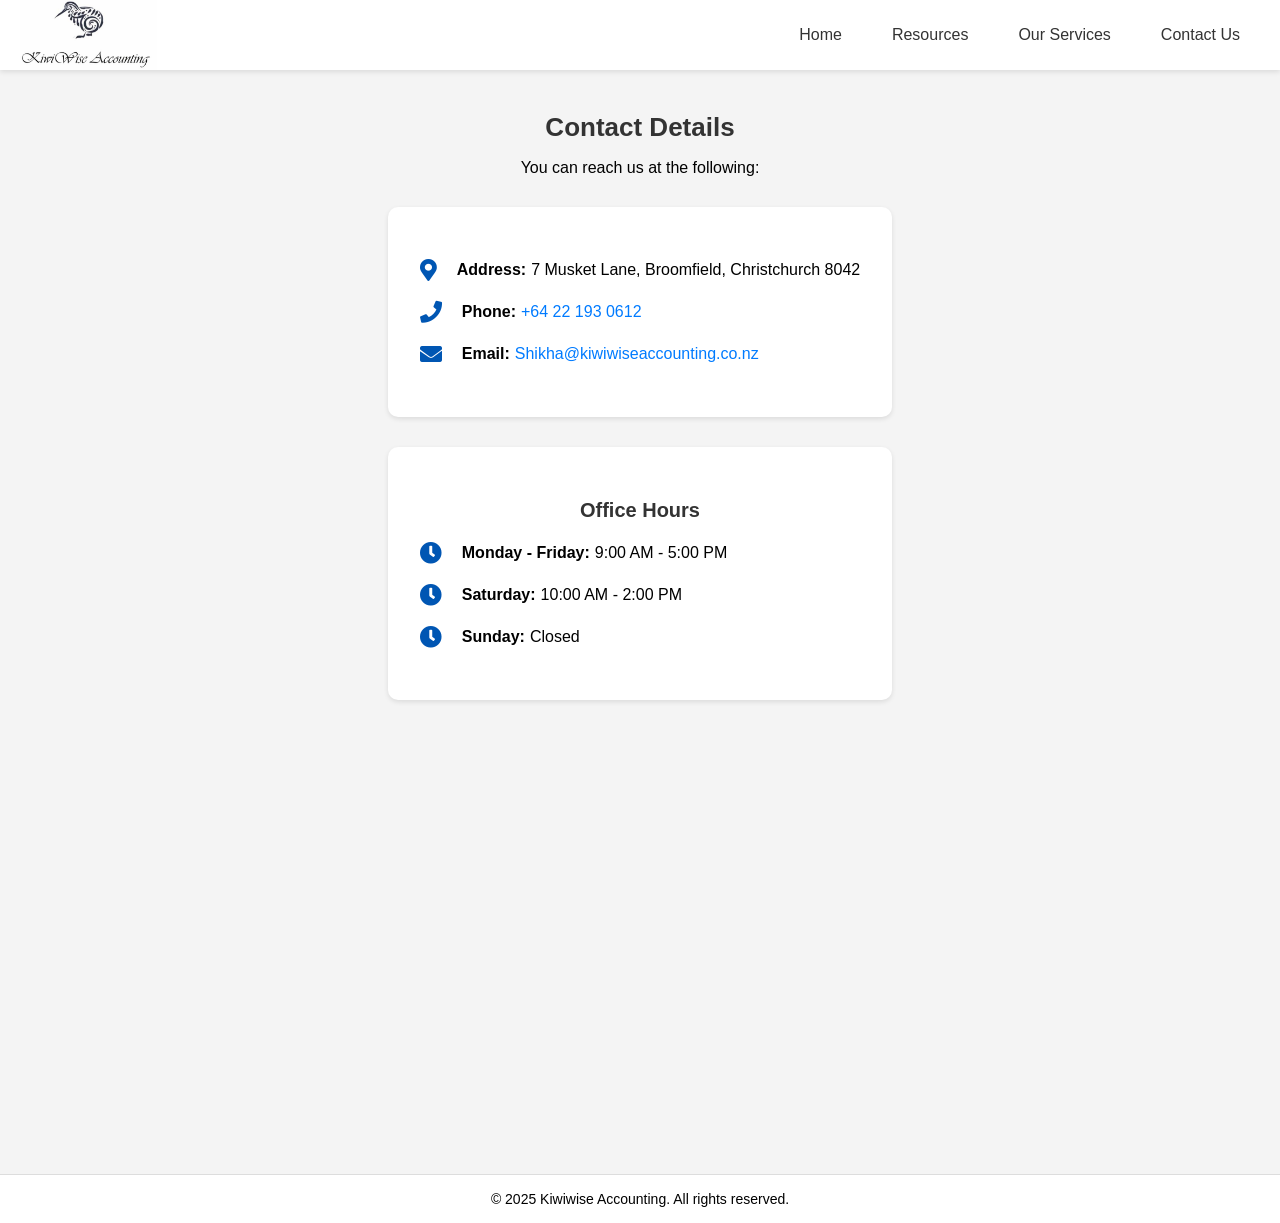
==== contact.html @ 9db6db81 "Update website" ====
<!DOCTYPE html>
<html lang="en">
<head>
    <meta charset="UTF-8">
    <meta name="viewport" content="width=device-width, initial-scale=1.0">
    <link rel="stylesheet" href="style.css">
    <link rel="stylesheet" href="https://cdnjs.cloudflare.com/ajax/libs/font-awesome/5.15.4/css/all.min.css">
    <title>Contact Us - Kiwiwise</title>
</head>
<body>
    <!-- Header -->
    <header>
        <div class="header-container">
            <div class="logo">
                <img src="images/logo.jpg" alt="Logo">
            </div>
            <nav>
                <ul class="navbar">
                    <li><a href="index.html">Home</a></li>
                    <li class="dropdown">
                        <a href="#">Resources</a>
                        <ul class="dropdown-menu">
                            <li><a href="resources-keydates.html">Key Dates</a></li>
                            <li><a href="resources-calculators.html">Calculators</a></li>
                            <li><a href="resources-questionnaires.html">Questionnaires</a></li>
                        </ul>
                    </li>
                    <li><a href="services.html">Our Services</a></li>
                    <li><a href="contact.html">Contact Us</a></li>
                </ul>
            </nav>
        </div>
    </header>

    <section id="contact">
        <h2>Contact Details</h2>
        <p>You can reach us at the following:</p>
        <div class="contact-card">
            <ul>
                <li><i class="fas fa-map-marker-alt"></i> <strong>Address:</strong> 7 Musket Lane, Broomfield, Christchurch 8042</li>
                <li><i class="fas fa-phone"></i> <strong>Phone:</strong> <a href="tel:+64221930612">+64 22 193 0612</a></li>
                <li><i class="fas fa-envelope"></i> <strong>Email:</strong> <a href="mailto:Shikha@kiwiwiseaccounting.co.nz">Shikha@kiwiwiseaccounting.co.nz</a></li>
            </ul>
        </div>

        <div class="open-hours">
            <h3>Office Hours</h3>
            <ul>
                <li><i class="fas fa-clock"></i> <strong>Monday - Friday:</strong> 9:00 AM - 5:00 PM</li>
                <li><i class="fas fa-clock"></i> <strong>Saturday:</strong> 10:00 AM - 2:00 PM</li>
                <li><i class="fas fa-clock"></i> <strong>Sunday:</strong> Closed</li>
            </ul>
        </div>

        <iframe
            src="https://www.google.com/maps/embed?pb=!1m18!1m12!1m3!1d3153.7997611409784!2d172.5415958153138!3d-43.51708477912768!2m3!1f0!2f0!3f0!3m2!1i1024!2i768!4f13.1!3m3!1m2!1s0x6d318b70546d7637%3A0x9d25c681c518f281!2s7%20Musket%20Lane%2C%20Broomfield%2C%20Christchurch%208042%2C%20New%20Zealand!5e0!3m2!1sen!2sus!4v1672605970945"
            width="100%"
            height="400"
            style="border:0; margin-top: 20px; border-radius: 10px;"
            allowfullscreen=""
            loading="lazy">
        </iframe>
    </section>
    <footer>
        <p>&copy; 2025 Kiwiwise Accounting. All rights reserved.</p>
    </footer>
</body>
</html>
---- style.css ----
/* Body Styling */
body {
    background-color: #f4f4f4; /* Light gray background */
    font-family: Arial, sans-serif; /* Optional: Set a font */
    margin: 0; /* Remove any default margin */
    padding: 0; /* Remove any default padding */
    padding-top: 70px; /* Match the header height to avoid overlap */
    background-color: #f4f4f4; /* Ensure the background matches your design */
    display: flex;
    flex-direction: column; /* Stack header, main, and footer vertically */
    min-height: 100vh; /* Ensure body fills the full viewport height */
    margin: 0; /* Remove default body margin */
}

/* General Header Styling */
header {
    background-color: #fff; /* White background */
    box-shadow: 0 2px 5px rgba(0, 0, 0, 0.1); /* Subtle shadow */
    position: fixed; /* Fix the header at the top */
    top: 0; /* Align to the top edge */
    width: 100%; /* Ensure the header spans the full width */
    z-index: 1000; /* Keep it above all other content */
    height: 70px; /* Fixed height for the header */
}

/* Header Container */
.header-container {
    display: flex;
    justify-content: space-between; /* Space between logo and navigation */
    align-items: center; /* Center content vertically */
    padding: 0 20px; /* Add space to the sides */
    width: 100%; /* Ensure the container spans the header */
    margin: 0; /* Remove auto-centering that could misalign the logo */
}

/* Logo Styling */
.logo {
    display: flex;
    align-items: center;
    margin: 0; /* Remove margins to align the logo properly */
    padding: 0; /* Remove extra padding */
}

.logo img {
    height: 100%; /* Match the header height */
    max-height: 70px; /* Prevent the logo from exceeding the header height */
    object-fit: contain; /* Maintain logo proportions */
}

/* Navbar Styling */
.navbar {
    list-style: none; /* Remove bullets */
    display: flex; /* Align menu items horizontally */
    margin: 0; /* Remove default margins */
    padding: 0; /* Remove padding */
}

.navbar a {
    text-decoration: none;
    color: #333; /* Default text color */
    font-size: 16px;
    padding: 5px 10px; /* Add space around the links */
    transition: color 0.3s ease; /* Smooth color change on hover */
}

.navbar li {
    margin: 0 15px; /* Space between menu items */
}

/* Add extra space to the last item */
.navbar li:last-child {
    margin-right: 50px; /* Add extra space to the right of "Contact Us" */
}

.navbar a:hover {
    color: #007bff; /* Adjust highlight color */
}
/* Dropdown Menu */
.dropdown {
    position: relative; /* Ensure the dropdown menu is positioned relative to this item */
}

.dropdown:hover .dropdown-menu {
    display: block;
}

.dropdown-menu {
    display: none;
    position: absolute;
    top: 100%;
    left: 0;
    background-color: #fff;
    box-shadow: 0 2px 5px rgba(0, 0, 0, 0.1);
    list-style: none;
    margin: 0;
    padding: 10px 0;
    min-width: 150px;
    z-index: 1000;
}

.dropdown-menu li {
    margin: 0;
}

.dropdown-menu a {
    display: block;
    padding: 5px 15px;
    color: #333;
    text-decoration: none;
    font-size: 14px;
    width: 100%; /* Ensure the link spans the full width of the dropdown menu */
    box-sizing: border-box; /* Include padding in width calculation */
}

.dropdown-menu a:hover {
    background-color: #f8f9fa;
    color: #007bff;
    cursor: pointer;
}

/* Main content */
main {
    flex: 1; /* Fills the remaining space between header and footer */
    padding: 20px; /* Optional: Add some padding for content */
}

/* Contact Section Styling */
#contact {
    max-width: 800px;
    margin: auto; /* Center the section on the page */
    text-align: center;
    padding: 20px;
}

#contact h2 {
    font-size: 24px;
    font-weight: bold;
    margin-bottom: 10px;
    color: #333;
}

#contact h2 {
    font-size: 24px;
    font-weight: bold;
    margin-bottom: 10px;
    color: #333;
}

#contact p {
    font-size: 16px;
    margin-bottom: 30px;
}

#contact h2 {
    font-size: 26px; /* Larger font size for the heading */
    font-weight: bold;
    margin-bottom: 15px; /* Slightly larger margin for spacing */
    color: #333;
}

/* Contact Card Styling */
.contact-card, .open-hours {
    background: #fff; /* White background for the cards */
    box-shadow: 0 2px 5px rgba(0, 0, 0, 0.1); /* Subtle shadow */
    border-radius: 10px; /* Rounded corners */
    padding: 2em; /* Add consistent padding */
    margin-bottom: 30px; /* Spacing between cards */
    text-align: left;
}

.contact-card ul, .open-hours ul {
    list-style: none;
    padding: 0;
    margin: 0;
}

.contact-card li strong, .open-hours li strong {
    padding-right: 5px; /* Add space after the colon */
}

.contact-card li, .open-hours li {
    margin: 20px 0; /* Add more space between list items */
    font-size: 16px;
    display: flex;
    align-items: center; /* Align icon and text vertically */
}

/* Icon Styling */
.contact-card li i, .open-hours li i {
    font-size: 22px; /* Larger icon size */
    margin-right: 20px; /* Add consistent space between the icon and text */
    color: #0056b3; /* Apply the new blue color to the icons */
    flex-shrink: 0; /* Prevent icons from shrinking if the text is long */
}

/* Links in Contact Info */
.contact-card a {
    text-decoration: none;
    color: #007bff; /* Blue color for links */
    transition: color 0.3s ease;
}

.contact-card a:hover {
    color: #0056b3; /* Slightly darker blue on hover */
}

/* Office Hours Styling */
.open-hours h3 {
    text-align: center; /* Center-align the heading */
    font-size: 20px; /* Set the font size */
    font-weight: bold; /* Make the text bold */
    color: #333; /* Ensure consistent text color */
    margin-bottom: 15px; /* Add spacing below the heading */
}


/* Map Styling */
iframe {
    border: 0;
    border-radius: 10px;
    margin-top: 30px; /* Add more space above the map */
}


/* Footer Styling */
footer {
    background-color: #fff; /* Match the body background for consistency */
    text-align: center; /* Center the text in the footer */
    padding: 2px 0; /* Add space inside the footer */
    font-size: 14px; /* Adjust the font size */
    border-top: 1px solid #ddd; /* Optional: Add a subtle border on top */
}
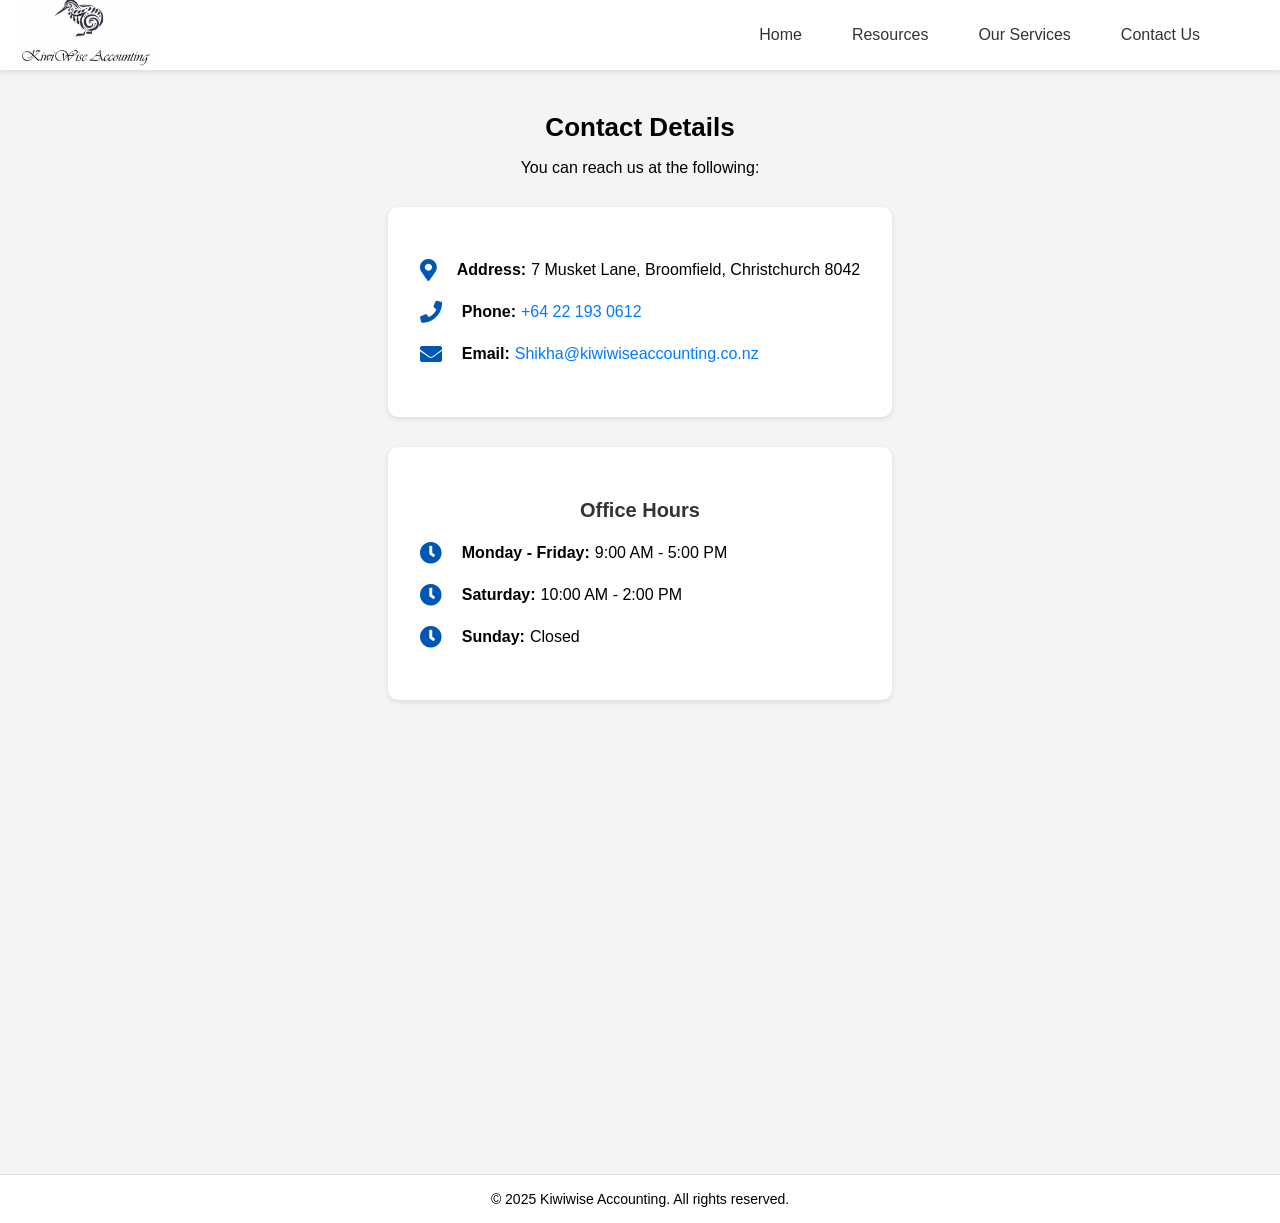
==== commit bfa4bc0f: "Add Resource sections" ====
--- a/contact.html
+++ b/contact.html
@@ -12,17 +12,19 @@
     <header>
         <div class="header-container">
             <div class="logo">
-                <img src="images/logo.jpg" alt="Logo">
+                <a href="index.html">
+                    <img src="images/logo.jpg" alt="Logo">
+                </a>
             </div>
             <nav>
                 <ul class="navbar">
                     <li><a href="index.html">Home</a></li>
                     <li class="dropdown">
-                        <a href="#">Resources</a>
+                        <a href="resources.html">Resources</a>
                         <ul class="dropdown-menu">
                             <li><a href="resources-keydates.html">Key Dates</a></li>
+                            <li><a href="resources-questionnaires.html">Questionnaires</a></li>
                             <li><a href="resources-calculators.html">Calculators</a></li>
-                            <li><a href="resources-questionnaires.html">Questionnaires</a></li>
                         </ul>
                     </li>
                     <li><a href="services.html">Our Services</a></li>
@@ -32,7 +34,7 @@
         </div>
     </header>
 
-    <section id="contact">
+    <main id="contact">
         <h2>Contact Details</h2>
         <p>You can reach us at the following:</p>
         <div class="contact-card">
@@ -60,7 +62,8 @@
             allowfullscreen=""
             loading="lazy">
         </iframe>
-    </section>
+    </main>
+    
     <footer>
         <p>&copy; 2025 Kiwiwise Accounting. All rights reserved.</p>
     </footer>
--- a/style.css
+++ b/style.css
@@ -25,12 +25,11 @@
 
 /* Header Container */
 .header-container {
-    display: flex;
-    justify-content: space-between; /* Space between logo and navigation */
-    align-items: center; /* Center content vertically */
-    padding: 0 20px; /* Add space to the sides */
-    width: 100%; /* Ensure the container spans the header */
-    margin: 0; /* Remove auto-centering that could misalign the logo */
+    display: flex; /* Use Flexbox for layout */
+    justify-content: space-between; /* Space out logo and nav */
+    align-items: center; /* Center all items vertically */
+    height: 70px; /* Set consistent height for the header */
+    padding: 0 20px; /* Add padding to the sides */
 }
 
 /* Logo Styling */
@@ -49,22 +48,22 @@
 
 /* Navbar Styling */
 .navbar {
-    list-style: none; /* Remove bullets */
-    display: flex; /* Align menu items horizontally */
-    margin: 0; /* Remove default margins */
-    padding: 0; /* Remove padding */
+    list-style: none; /* Remove bullet points */
+    display: flex; /* Align nav items horizontally */
+    margin: 0; /* Reset margins */
+    padding: 0; /* Reset padding */
 }
 
 .navbar a {
-    text-decoration: none;
+    text-decoration: none; /* Remove underline from links */
+    font-size: 16px; /* Set font size for nav links */
+    line-height: 1; /* Ensure proper vertical centering */
     color: #333; /* Default text color */
-    font-size: 16px;
-    padding: 5px 10px; /* Add space around the links */
-    transition: color 0.3s ease; /* Smooth color change on hover */
+    padding: 5px 10px; /* Add padding around links for better click area */
 }
 
 .navbar li {
-    margin: 0 15px; /* Space between menu items */
+    margin: 0 15px; /* Space between nav items */
 }
 
 /* Add extra space to the last item */
@@ -118,6 +117,64 @@
     cursor: pointer;
 }
 
+#resources-main {
+    text-align: center; /* Center-align text */
+    padding: 40px 20px; /* Add spacing around the main content */
+    background-color: #ffffff; /* Light background */
+    border-radius: 10px; /* Rounded corners for a polished look */
+    box-shadow: 0 4px 8px rgba(0, 0, 0, 0.1); /* Subtle shadow for depth */
+    max-width: 1200px; /* Limit the content width */
+    margin: 20px auto; /* Center the container */
+    font-family: 'Arial', sans-serif; /* Set a clean font */
+    color: #333; /* Neutral text color */
+}
+
+#resources-main h2 {
+    font-size: 26px;
+    margin-bottom: 20px;
+}
+
+.resource-links {
+    display: flex; /* Align items horizontally */
+    flex-wrap: wrap; /* Allow wrapping for smaller screens */
+    gap: 20px; /* Space between cards */
+    justify-content: center; /* Center cards */
+}
+
+.resource-card {
+    background: white; /* Card background */
+    border: 1px solid #ddd; /* Light border */
+    border-radius: 8px; /* Rounded corners */
+    box-shadow: 0 4px 6px rgba(0, 0, 0, 0.1); /* Subtle shadow */
+    width: 280px; /* Fixed card width */
+    padding: 20px; /* Add inner padding */
+    text-align: center; /* Center content in the card */
+    transition: transform 0.2s ease, box-shadow 0.2s ease; /* Smooth hover effect */
+}
+
+.resource-card:hover {
+    transform: translateY(-5px); /* Lift the card on hover */
+    box-shadow: 0 6px 12px rgba(0, 0, 0, 0.2); /* More shadow on hover */
+}
+
+.resource-card img {
+    width: 80px; /* Icon size */
+    margin-bottom: 10px;
+}
+
+.resource-card h3 {
+    font-size: 1.5em;
+    margin: 10px 0;
+    color: #0056b3; /* Primary color for titles */
+}
+
+.resource-card p {
+    font-size: 1em;
+    color: #666; /* Subtle text color for descriptions */
+    
+}
+
+
 /* Main content */
 main {
     flex: 1; /* Fills the remaining space between header and footer */
@@ -132,20 +189,6 @@
     padding: 20px;
 }
 
-#contact h2 {
-    font-size: 24px;
-    font-weight: bold;
-    margin-bottom: 10px;
-    color: #333;
-}
-
-#contact h2 {
-    font-size: 24px;
-    font-weight: bold;
-    margin-bottom: 10px;
-    color: #333;
-}
-
 #contact p {
     font-size: 16px;
     margin-bottom: 30px;
@@ -155,7 +198,6 @@
     font-size: 26px; /* Larger font size for the heading */
     font-weight: bold;
     margin-bottom: 15px; /* Slightly larger margin for spacing */
-    color: #333;
 }
 
 /* Contact Card Styling */
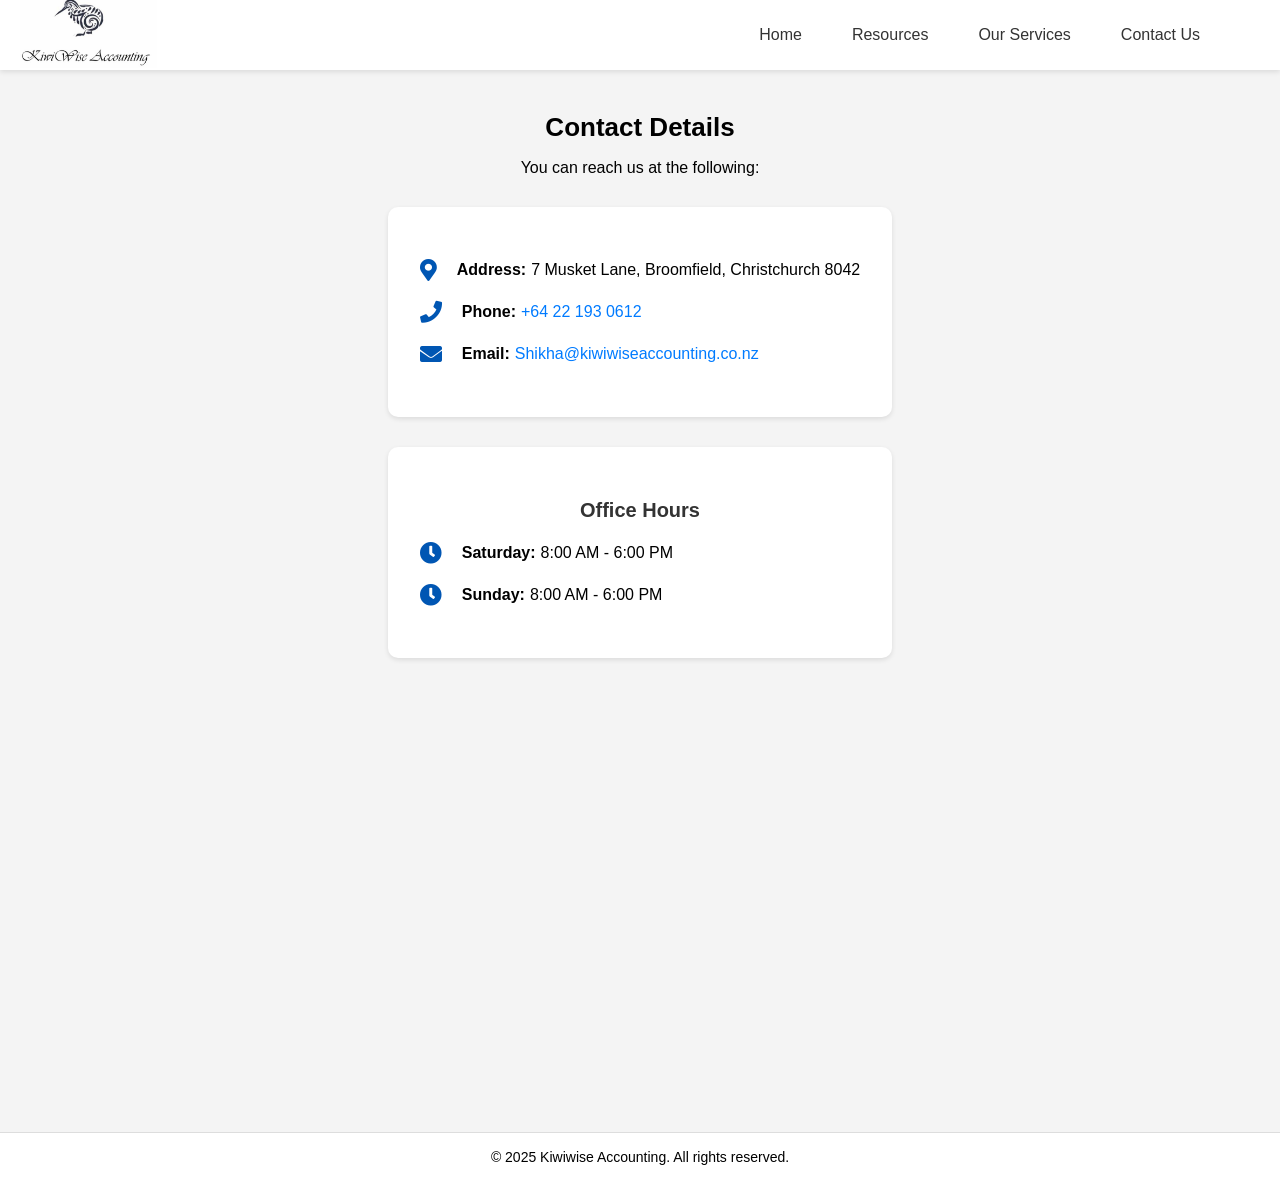
==== commit b400e3ad: "Home page" ====
--- a/contact.html
+++ b/contact.html
@@ -4,6 +4,7 @@
     <meta charset="UTF-8">
     <meta name="viewport" content="width=device-width, initial-scale=1.0">
     <link rel="stylesheet" href="style.css">
+    <link rel="icon" type="image/png" href="images/tabicon.png"> <!-- Add this line -->
     <link rel="stylesheet" href="https://cdnjs.cloudflare.com/ajax/libs/font-awesome/5.15.4/css/all.min.css">
     <title>Contact Us - Kiwiwise</title>
 </head>
@@ -22,9 +23,9 @@
                     <li class="dropdown">
                         <a href="resources.html">Resources</a>
                         <ul class="dropdown-menu">
-                            <li><a href="resources-keydates.html">Key Dates</a></li>
-                            <li><a href="resources-questionnaires.html">Questionnaires</a></li>
-                            <li><a href="resources-calculators.html">Calculators</a></li>
+                            <li><a href="resources/resources-keydates.html">Key Dates</a></li>
+                            <li><a href="resources/resources-questionnaires.html">Questionnaires</a></li>
+                            <li><a href="resources/resources-calculators.html">Calculators</a></li>
                         </ul>
                     </li>
                     <li><a href="services.html">Our Services</a></li>
@@ -48,9 +49,8 @@
         <div class="open-hours">
             <h3>Office Hours</h3>
             <ul>
-                <li><i class="fas fa-clock"></i> <strong>Monday - Friday:</strong> 9:00 AM - 5:00 PM</li>
-                <li><i class="fas fa-clock"></i> <strong>Saturday:</strong> 10:00 AM - 2:00 PM</li>
-                <li><i class="fas fa-clock"></i> <strong>Sunday:</strong> Closed</li>
+                <li><i class="fas fa-clock"></i> <strong>Saturday:</strong> 8:00 AM - 6:00 PM</li>
+                <li><i class="fas fa-clock"></i> <strong>Sunday:</strong>8:00 AM - 6:00 PM</li>
             </ul>
         </div>
 
--- a/style.css
+++ b/style.css
@@ -120,11 +120,9 @@
 #resources-main {
     text-align: center; /* Center-align text */
     padding: 40px 20px; /* Add spacing around the main content */
-    background-color: #ffffff; /* Light background */
     border-radius: 10px; /* Rounded corners for a polished look */
     box-shadow: 0 4px 8px rgba(0, 0, 0, 0.1); /* Subtle shadow for depth */
     max-width: 1200px; /* Limit the content width */
-    margin: 20px auto; /* Center the container */
     font-family: 'Arial', sans-serif; /* Set a clean font */
     color: #333; /* Neutral text color */
 }
@@ -171,8 +169,17 @@
 .resource-card p {
     font-size: 1em;
     color: #666; /* Subtle text color for descriptions */
-    
-}
+    text-decoration: none;
+}
+
+.resource-links a{
+    text-decoration: none; /* Forcefully remove underline */
+}
+
+.resource-card .icon{
+    color: #0056b3; /* Forcefully remove underline */
+}
+
 
 
 /* Main content */
@@ -263,6 +270,518 @@
     margin-top: 30px; /* Add more space above the map */
 }
 
+.months-container {
+    display: flex;
+    flex-wrap: wrap;
+    gap: 20px;
+    justify-content: center;
+    margin-top: 20px;
+}
+
+.month-card {
+    background-color: #f4f4f4;
+    padding: 20px;
+    border: 1px solid #ddd;
+    border-radius: 8px;
+    text-align: center;
+    width: 150px;
+    cursor: pointer;
+    transition: transform 0.3s ease, box-shadow 0.3s ease;
+}
+
+.month-card:hover {
+    transform: scale(1.05);
+    box-shadow: 0 5px 15px rgba(0, 0, 0, 0.2);
+}
+
+.key-dates-container {
+    margin-top: 30px;
+    padding: 20px;
+    background-color: #fff;
+    border: 1px solid #ddd;
+    border-radius: 8px;
+}
+
+.back-button {
+    padding: 10px 20px;
+    background-color: #0056b3;
+    color: #fff;
+    border: none;
+    border-radius: 5px;
+    cursor: pointer;
+    font-size: 16px;
+    transition: background-color 0.3s ease;
+    margin-bottom: 20px;
+}
+
+.back-button:hover {
+    background-color: #0069d9;
+}
+
+button {
+    padding: 10px 20px;
+    background-color: #0056b3;
+    color: #fff;
+    border: none;
+    border-radius: 5px;
+    cursor: pointer;
+    font-size: 16px;
+    transition: background-color 0.3s ease;
+    margin-bottom: 20px;
+}
+
+button:hover {
+    background-color: #0069d9;
+}
+
+.key-dates-table {
+    width: 100%;
+    border-collapse: collapse;
+    margin-top: 20px;
+    text-align: left;
+    background-color: #fff;
+    border: 1px solid #ddd;
+    border-radius: 8px;
+    overflow: hidden;
+    box-shadow: 0 4px 6px rgba(0, 0, 0, 0.1);
+}
+
+.key-dates-table th, .key-dates-table td {
+    padding: 10px 15px;
+    border: 1px solid #ddd;
+}
+
+.key-dates-table th {
+    background-color: #0056b3;
+    color: #fff;
+    font-weight: bold;
+    text-align: left;
+}
+
+.key-dates-table tr:nth-child(even) {
+    background-color: #f9f9f9;
+}
+
+.key-dates-table tr:hover {
+    background-color: #f1f1f1;
+}
+
+.calculators-container {
+    display: grid;
+    grid-template-columns: repeat(auto-fit, minmax(150px, 1fr));
+    gap: 20px;
+    margin-top: 30px;
+    padding: 0 20px;
+}
+
+.calculator-card {
+    display: flex;
+    flex-direction: column;
+    align-items: center;
+    background-color: #f9f9f9;
+    padding: 20px;
+    border: 1px solid #ddd;
+    border-radius: 8px;
+    text-align: center;
+    transition: transform 0.3s ease, box-shadow 0.3s ease;
+    cursor: pointer;
+}
+
+.calculator-card:hover {
+    transform: scale(1.05);
+    box-shadow: 0 5px 15px rgba(0, 0, 0, 0.2);
+}
+
+.calculator-card i {
+    font-size: 2.5em; /* Slightly larger for better distinction */
+    color: #0056b3;
+    margin-bottom: 10px;
+}
+
+.calculator-card h3 {
+    font-size: 1.1em; /* Slightly larger text */
+    color: #333;
+}
+
+.calculator-section {
+    display: none;
+    animation: fadeIn 0.3s ease-in-out;
+}
+
+.calculator-section h2{
+    color: #0056b3;
+}
+.tax-details {
+    margin-bottom: 20px;
+}
+
+#tax-breakdown th,
+#tax-breakdown td {
+    border: 1px solid #ddd;
+    padding: 10px;
+    text-align: left;
+}
+
+#tax-breakdown th {
+    background-color: #f4f4f4;
+}
+
+@keyframes fadeIn {
+    from {
+        opacity: 0;
+    }
+    to {
+        opacity: 1;
+    }
+}
+
+.back-to-calculators {
+    margin-top: 20px;
+    padding: 10px 20px;
+    background-color: #0056b3;
+    color: #fff;
+    border: none;
+    border-radius: 5px;
+    cursor: pointer;
+    transition: background-color 0.3s ease;
+}
+
+.back-to-calculators:hover {
+    background-color: #003d80;
+}
+
+/* Borrow Calculator Container */
+#borrow-calculator {
+    margin: 20px auto;
+    padding: 20px;
+    max-width: 800px;
+    background-color: #f9f9f9;
+    border: 1px solid #ddd;
+    border-radius: 8px;
+    box-shadow: 0 4px 8px rgba(0, 0, 0, 0.1);
+}
+
+/* Borrow Calculator Title */
+#borrow-calculator h2 {
+    text-align: center;
+    color: #0056b3;
+    font-size: 1.8em;
+    margin-bottom: 20px;
+}
+
+/* Borrow Calculator Fieldset */
+#borrow-calculator fieldset {
+    border: none;
+    margin-bottom: 20px;
+    padding: 0;
+}
+
+.borrow-form fieldset{
+color: #0056b3;
+}
+/* Borrow Calculator Legend */
+#borrow-calculator legend {
+    font-size: 1.2em;
+    font-weight: bold;
+    margin-bottom: 10px;
+    color: #0056b3;
+}
+
+/* Borrow Calculator Labels */
+#borrow-calculator label {
+    display: block;
+    font-size: 0.9em;
+    font-weight: 600;
+    margin-bottom: 8px;
+    color: #555;
+}
+
+/* Borrow Calculator Input Fields */
+#borrow-calculator input[type="number"],
+#borrow-calculator select {
+    width: 100%;
+    padding: 10px;
+    margin-bottom: 15px;
+    font-size: 1em;
+    border: 1px solid #ccc;
+    border-radius: 4px;
+    box-sizing: border-box;
+}
+
+/* Borrow Calculator Currency Input */
+#borrow-calculator .currency-input {
+    position: relative;
+    margin-bottom: 15px;
+}
+
+#borrow-calculator .currency-input span {
+    position: absolute;
+    top: 50%;
+    left: 10px;
+    transform: translateY(-50%);
+    font-size: 1em;
+    color: #555;
+}
+
+#borrow-calculator .currency-input input {
+    padding-left: 25px;
+}
+
+/* Borrow Calculator Buttons */
+#borrow-calculator button {
+    display: block;
+    width: 100%;
+    padding: 10px;
+    background-color: #0056b3;
+    color: white;
+    font-size: 1em;
+    font-weight: bold;
+    border: none;
+    border-radius: 4px;
+    cursor: pointer;
+    transition: background-color 0.3s ease;
+}
+
+#borrow-calculator button:hover {
+    background-color: #003f8c;
+}
+
+#borrow-calculator button:active {
+    background-color: #002a5f;
+}
+
+/* Borrow Calculator Results Section */
+#borrow-results {
+    padding: 20px;
+    background-color: #e6f7ff;
+    border: 1px solid #b3e5ff;
+    border-radius: 4px;
+    font-size: 1em;
+    line-height: 1.5;
+}
+
+#borrow-results h3 {
+    color: #0056b3;
+    margin-bottom: 10px;
+    font-size: 1.4em;
+}
+
+/* Back to Calculators Button */
+#borrow-calculator .back-to-calculators {
+    margin-top: 20px;
+    font-weight: normal;
+    transition: background-color 0.3s ease;
+}
+
+#borrow-calculator .back-to-calculators:hover {
+    background-color: #e0e0e0;
+}
+
+/* Responsive Design */
+@media (max-width: 600px) {
+    #borrow-calculator {
+        padding: 15px;
+    }
+
+    #borrow-calculator input[type="number"],
+    #borrow-calculator select {
+        font-size: 0.9em;
+    }
+
+    #borrow-calculator button {
+        font-size: 0.9em;
+    }
+}
+
+/* Savings Calculator Section */
+#savings-calculator {
+    max-width: 600px;
+    margin: 20px auto;
+    padding: 20px;
+    border: 2px solid #0056b3;
+    border-radius: 10px;
+    background-color: #f9f9f9;
+    box-shadow: 0px 4px 6px rgba(0, 0, 0, 0.1);
+}
+
+#savings-calculator h2 {
+    color: #0056b3;
+    text-align: center;
+    margin-bottom: 20px;
+    font-size: 24px;
+    font-weight: bold;
+}
+
+/* Savings Calculator Form */
+#savings-form {
+    display: flex;
+    flex-direction: column;
+    gap: 15px;
+}
+
+#savings-form fieldset {
+    border: none;
+    padding: 0;
+    margin: 0;
+}
+
+#savings-form legend {
+    font-size: 18px;
+    font-weight: bold;
+    color: #0056b3;
+    margin-bottom: 10px;
+}
+
+#savings-form label {
+    font-size: 14px;
+    font-weight: bold;
+    margin-bottom: 5px;
+}
+
+#savings-form input[type="number"],
+#savings-form select {
+    padding: 10px;
+    border: 1px solid #ccc;
+    border-radius: 5px;
+    font-size: 14px;
+    width: 100%;
+    box-sizing: border-box;
+    transition: border-color 0.3s;
+}
+
+#savings-form input[type="number"]:focus,
+#savings-form select:focus {
+    border-color: #0056b3;
+    outline: none;
+}
+
+/* Currency Input for Savings Calculator */
+#savings-form .currency-input {
+    display: flex;
+    align-items: center;
+    gap: 5px;
+}
+
+#savings-form .currency-input span {
+    font-size: 16px;
+    font-weight: bold;
+    color: #0056b3;
+}
+
+/* Buttons in Savings Calculator */
+#savings-form button {
+    padding: 10px 20px;
+    font-size: 16px;
+    font-weight: bold;
+    color: #fff;
+    background-color: #0056b3;
+    border: none;
+    border-radius: 5px;
+    cursor: pointer;
+    transition: background-color 0.3s;
+}
+
+#savings-form button:hover {
+    background-color: #003d82;
+}
+
+#savings-form button.back-to-calculators {
+    margin-top: 20px;
+    background-color: #777;
+}
+
+#savings-form button.back-to-calculators:hover {
+    background-color: #555;
+}
+
+/* Results Section for Savings Calculator */
+#savings-results {
+    padding: 15px;
+    margin-top: 20px;
+    border: 1px dashed #0056b3;
+    border-radius: 10px;
+    background-color: #e8f1fa;
+}
+
+#savings-results h3 {
+    font-size: 20px;
+    font-weight: bold;
+    color: #0056b3;
+    margin-bottom: 10px;
+}
+
+#savings-results p {
+    font-size: 16px;
+    color: #333;
+    margin: 5px 0;
+}
+
+#savings-results strong {
+    color: #0056b3;
+}
+
+#basic-loan-repayment-calculator {
+    max-width: 800px;
+    margin: 20px auto;
+    padding: 20px;
+    border: 2px solid #0056b3;
+    border-radius: 10px;
+    background-color: #f9f9f9;
+    box-shadow: 0px 4px 6px rgba(0, 0, 0, 0.1);
+}
+
+#basic-loan-repayment-calculator h2 {
+    color: #0056b3;
+    text-align: center;
+    margin-bottom: 20px;
+}
+
+.loan-options {
+    display: flex;
+    justify-content: space-between;
+    gap: 20px;
+    margin: 20px auto; 
+}
+
+.loan-options fieldset {
+    flex: 1;
+    border: 1px solid #ccc;
+    padding: 15px;
+    border-radius: 8px;
+    background: #fff;
+    margin-top: 20px; /* Add space above Loan sections */
+    margin-bottom: 20px; /* Add space below Loan sections */
+}
+
+.loan-options label {
+    display: block;
+    font-size: 14px;
+    margin-bottom: 5px;
+}
+
+button {
+    display: block;
+    width: 100%;
+    padding: 10px;
+    background-color: #0056b3;
+    color: #fff;
+    border: none;
+    border-radius: 5px;
+    cursor: pointer;
+}
+
+button:hover {
+    background-color: #003d82;
+}
+
+#loan-results {
+    margin-top: 20px;
+    padding: 10px;
+    border: 1px dashed #0056b3;
+    background-color: #e8f1fa;
+    border-radius: 10px;
+}
+
 
 /* Footer Styling */
 footer {
@@ -271,4 +790,13 @@
     padding: 2px 0; /* Add space inside the footer */
     font-size: 14px; /* Adjust the font size */
     border-top: 1px solid #ddd; /* Optional: Add a subtle border on top */
+}
+input[type="number"]::-webkit-inner-spin-button,
+input[type="number"]::-webkit-outer-spin-button {
+    -webkit-appearance: none;
+    margin: 0;
+}
+
+input[type="number"] {
+    -moz-appearance: textfield;
 }
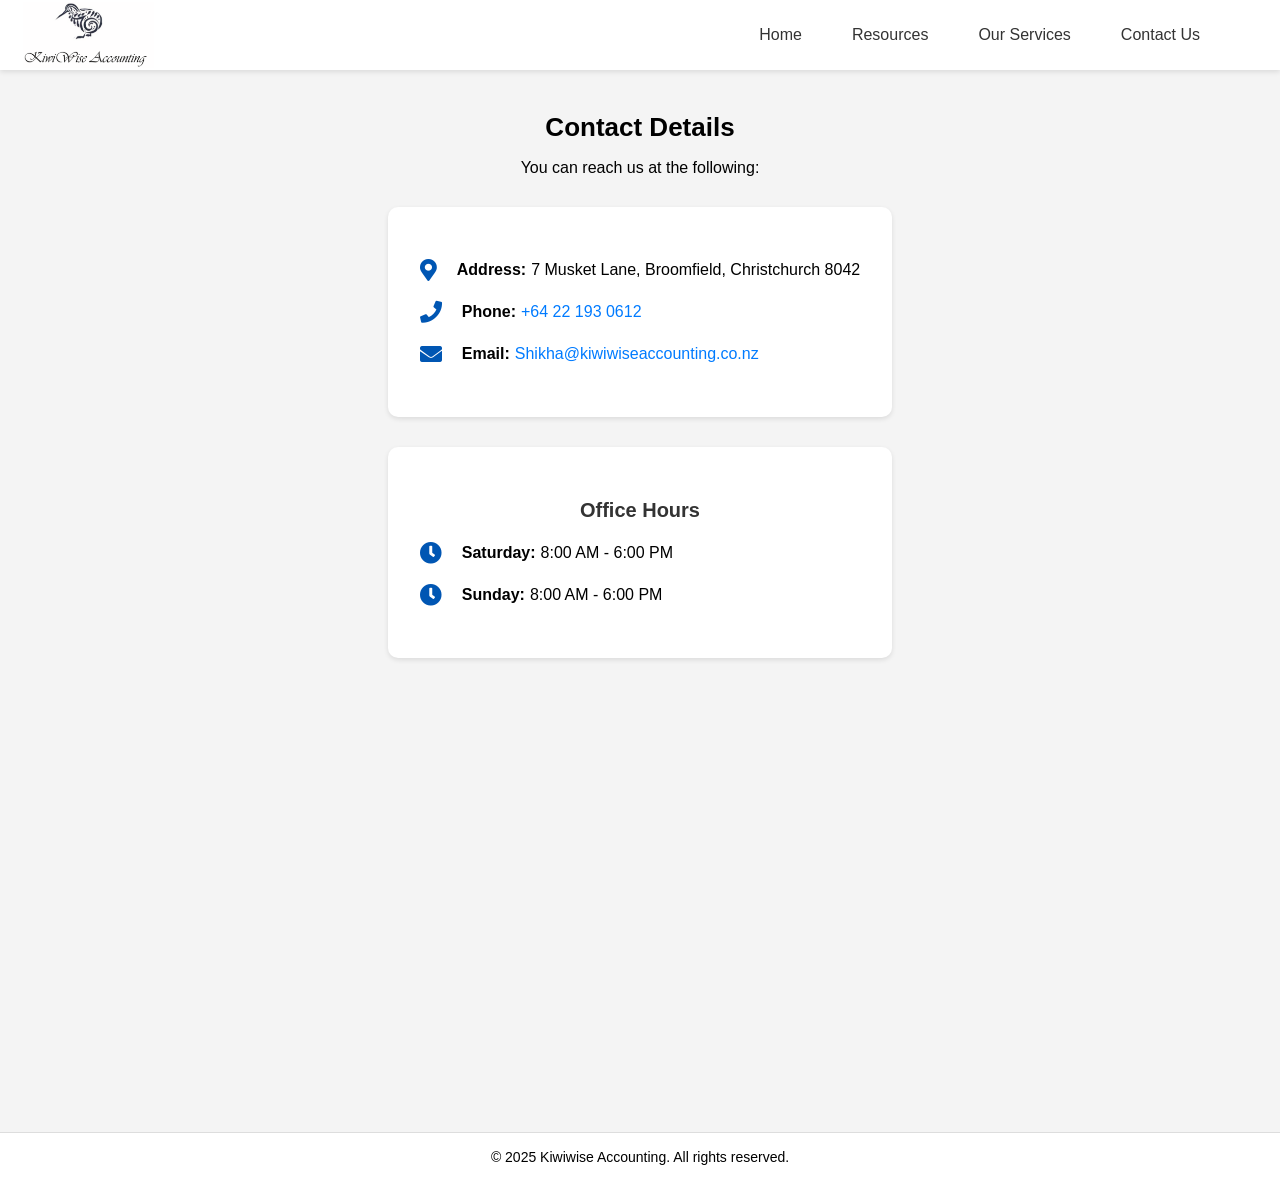
==== commit 8c79567f: "logo update" ====
--- a/contact.html
+++ b/contact.html
@@ -14,7 +14,7 @@
         <div class="header-container">
             <div class="logo">
                 <a href="index.html">
-                    <img src="images/logo.jpg" alt="Logo">
+                    <img src="images/logo.png" alt="Logo">
                 </a>
             </div>
             <nav>
